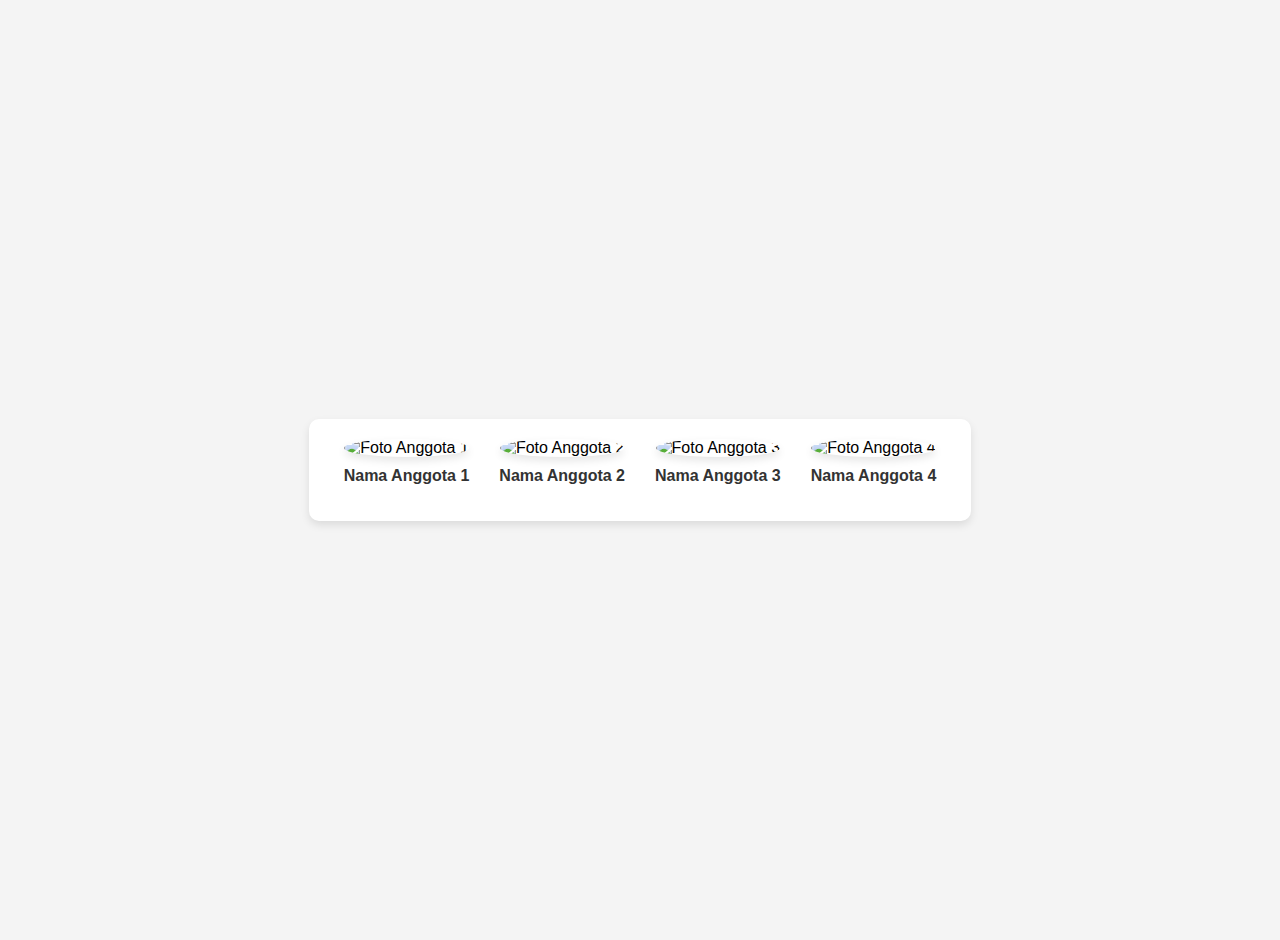
==== index.html @ b2bab8ee "Create File index.html" ====
<!DOCTYPE html>
<html lang="en">
  <head>
    <meta charset="UTF-8" />
    <meta name="viewport" content="width=device-width, initial-scale=1.0" />
    <title>Kelompok Horizontal</title>
    <link rel="stylesheet" href="styles.css" />
  </head>
  <body>
    <div class="group-container">
      <div class="member">
        <img src="foto1.jpg" alt="Foto Anggota 1" />
        <p>Nama Anggota 1</p>
      </div>
      <div class="member">
        <img src="foto2.jpg" alt="Foto Anggota 2" />
        <p>Nama Anggota 2</p>
      </div>
      <div class="member">
        <img src="foto3.jpg" alt="Foto Anggota 3" />
        <p>Nama Anggota 3</p>
      </div>
      <div class="member">
        <img src="foto4.jpg" alt="Foto Anggota 4" />
        <p>Nama Anggota 4</p>
      </div>
      <!-- Tambahkan lebih banyak anggota jika diperlukan -->
    </div>
  </body>
</html>
---- styles.css ----
body {
  font-family: Arial, sans-serif;
  background-color: #f4f4f4;
  margin: 0;
  padding: 20px;
  display: flex;
  justify-content: center;
  align-items: center;
  height: 100vh;
}

.group-container {
  display: flex;
  justify-content: flex-start; /* Mengatur agar dimulai dari kiri */
  align-items: center;
  overflow-x: auto; /* Membuat scroll horizontal jika anggotanya lebih banyak */
  background-color: #fff;
  padding: 20px;
  border-radius: 10px;
  box-shadow: 0 4px 8px rgba(0, 0, 0, 0.1);
}

.member {
  margin: 0 15px; /* Memberikan jarak antar anggota */
  text-align: center;
}

.member img {
  width: 150px;
  height: 150px;
  object-fit: cover;
  border-radius: 50%; /* Membuat foto menjadi bulat */
  box-shadow: 0 4px 8px rgba(0, 0, 0, 0.1);
}

.member p {
  margin-top: 10px;
  font-size: 16px;
  font-weight: bold;
  color: #333;
}
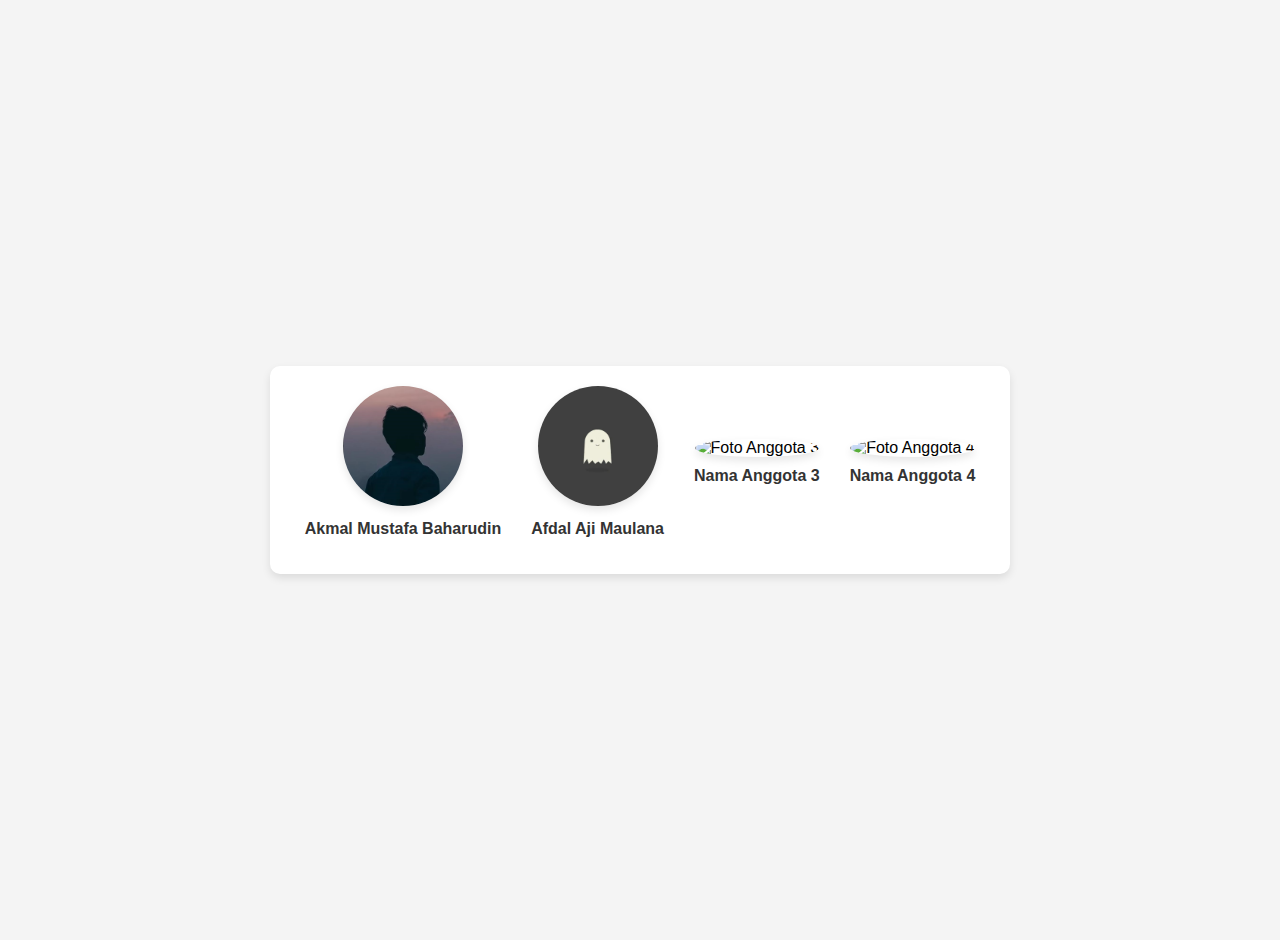
==== commit 46bb2804: "Changing the Web Appearance" ====
--- a/index.html
+++ b/index.html
@@ -3,18 +3,18 @@
   <head>
     <meta charset="UTF-8" />
     <meta name="viewport" content="width=device-width, initial-scale=1.0" />
-    <title>Kelompok Horizontal</title>
+    <title>My Team 0</title>
     <link rel="stylesheet" href="styles.css" />
   </head>
   <body>
     <div class="group-container">
       <div class="member">
-        <img src="foto1.jpg" alt="Foto Anggota 1" />
-        <p>Nama Anggota 1</p>
+        <img src="img/PA1.png" alt="Foto Anggota 1" />
+        <p>Akmal Mustafa Baharudin</p>
       </div>
       <div class="member">
-        <img src="foto2.jpg" alt="Foto Anggota 2" />
-        <p>Nama Anggota 2</p>
+        <img src="img/PA2.jpg" alt="Foto Anggota 2" />
+        <p>Afdal Aji Maulana</p>
       </div>
       <div class="member">
         <img src="foto3.jpg" alt="Foto Anggota 3" />
--- a/styles.css
+++ b/styles.css
@@ -26,8 +26,8 @@
 }
 
 .member img {
-  width: 150px;
-  height: 150px;
+  width: 120px;
+  height: 120px;
   object-fit: cover;
   border-radius: 50%; /* Membuat foto menjadi bulat */
   box-shadow: 0 4px 8px rgba(0, 0, 0, 0.1);
